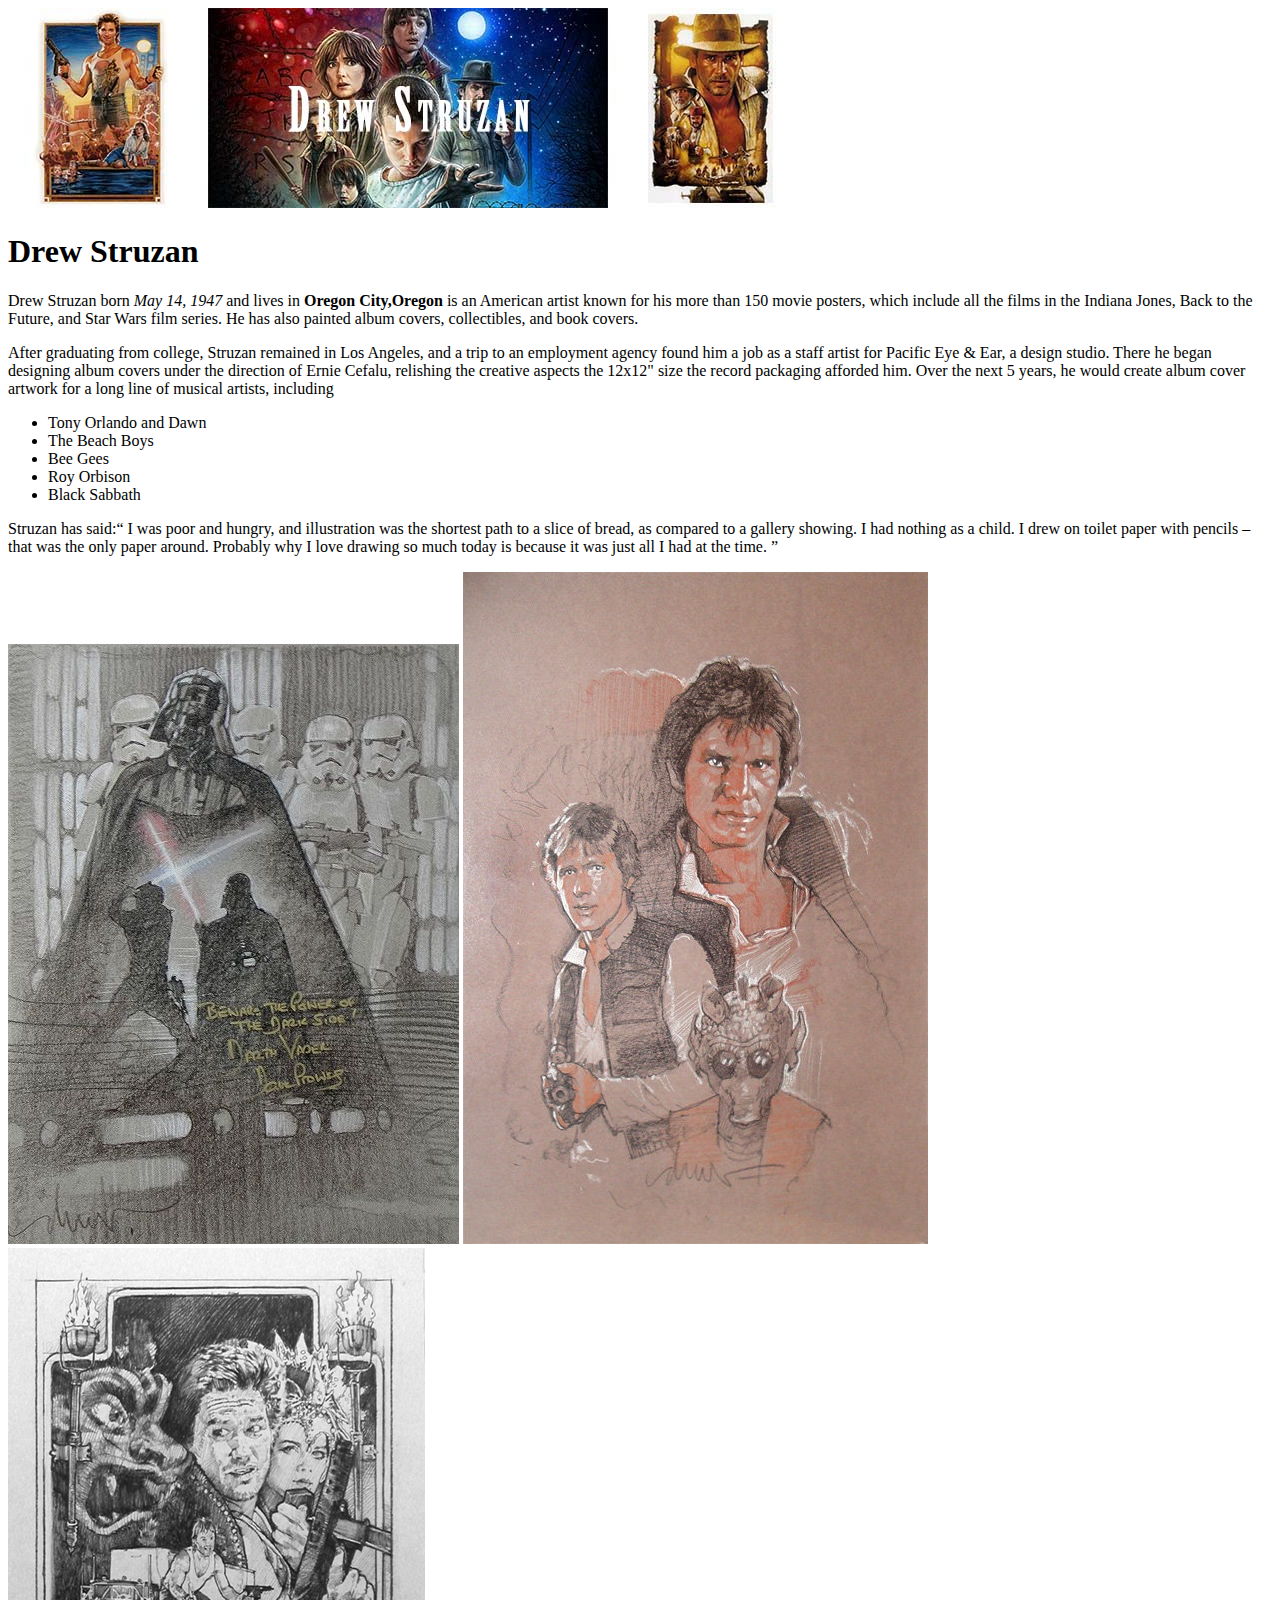
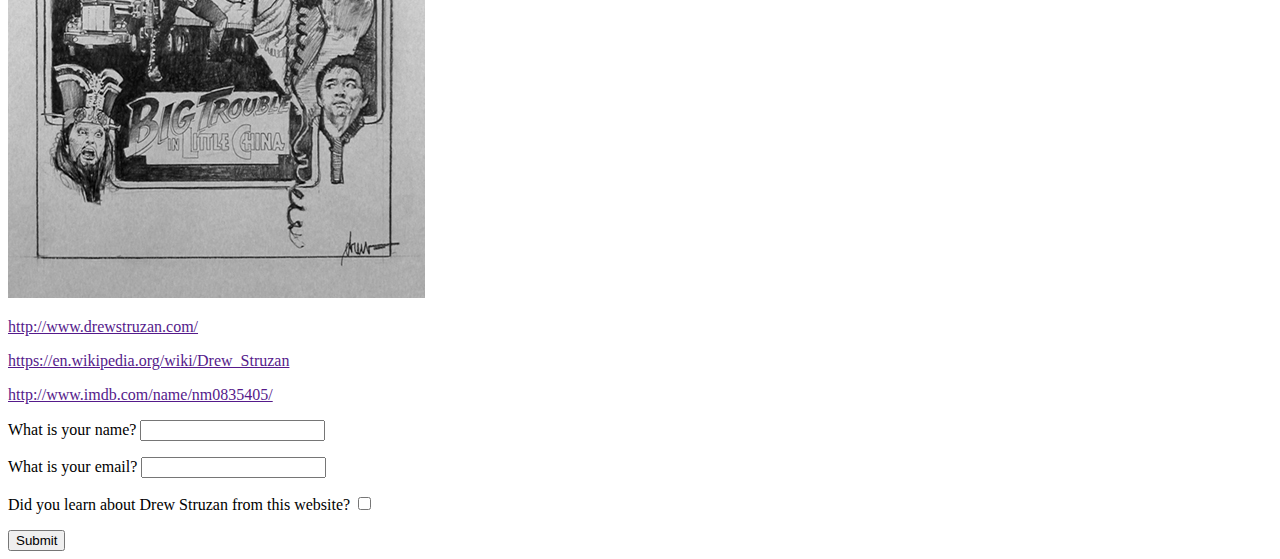
==== artisan/Berwald_DrewStruzan.html @ f1fa5279 "Upload Artisan files" ====
<!doctype html>

<html lang="en">

<head>
<meta charset="UTF-8">
<title> Drew Struzan </title>
    </head>
    <img src="drew.jpg"/>
    <body>
        <h1> Drew Struzan</h1>
        
        <article>
        <p>
            Drew Struzan born <em> May 14, 1947 </em> and lives in <strong> Oregon City,Oregon </strong> is an American artist known for his more than 150 movie posters, which include all the films in the Indiana Jones, Back to the Future, and Star Wars film series. He has also painted album covers, collectibles, and book covers. 
        </p>
        
        <p>
            
            After graduating from college, Struzan remained in Los Angeles, and a trip to an employment agency found him a job as a staff artist for Pacific Eye & Ear, a design studio. There he began designing album covers under the direction of Ernie Cefalu, relishing the creative aspects the 12x12" size the record packaging afforded him. Over the next 5 years, he would create album cover artwork for a long line of musical artists, including</p>
            <ul>
            
            
                <li>Tony Orlando and Dawn</li> <li>The Beach Boys</li> <li>Bee Gees</li> <li>Roy Orbison</li> <li>Black Sabbath</li> 
            </ul>
            
                  
        
        <p>
            Struzan has said:<q> I was poor and hungry, and illustration was the shortest path to a slice of bread, as compared to a gallery showing. I had nothing as a child. I drew on toilet paper with pencils – that was the only paper around. Probably why I love drawing so much today is because it was just all I had at the time. </q>
        </p>
        
        
       <img src= "1.jpg"/> <img src="2.jpg"/> <img src="3.jpg"/> 
            
            </article>
    </body>
     
    <footer>
    <p>
    <a href=> http://www.drewstruzan.com/ </a>
    </p>
    
    <a href=> https://en.wikipedia.org/wiki/Drew_Struzan </a> 
    
    <p>
        <a href=> http://www.imdb.com/name/nm0835405/ </a>
        
        <form>
            <p>
    What is your name? <input type="text">
            </p>
            <p>
            What is your email? <input text= "text">
            </p>
            <p>
            Did you learn about Drew Struzan from this website? <input type= "checkbox">
            </p>
            <input type= "submit">
    
    
    </form>
    </footer>
    
</html>
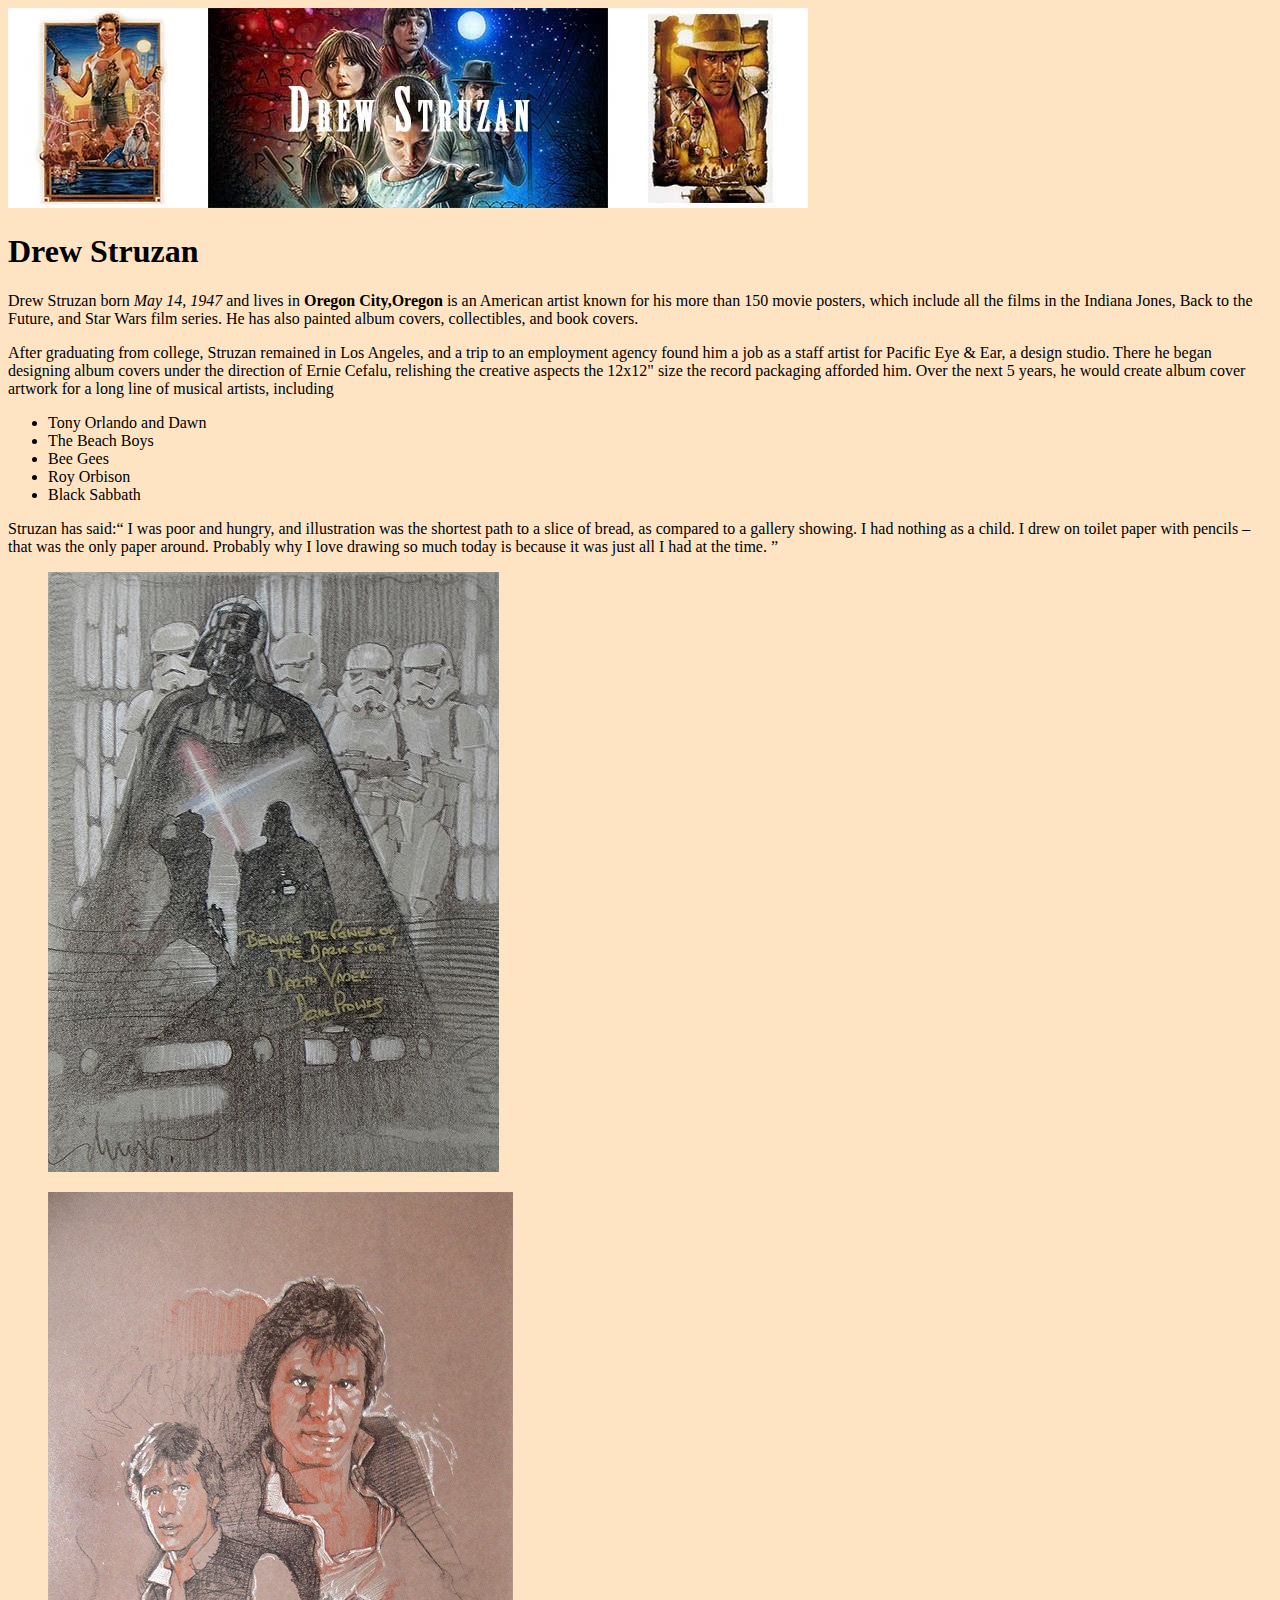
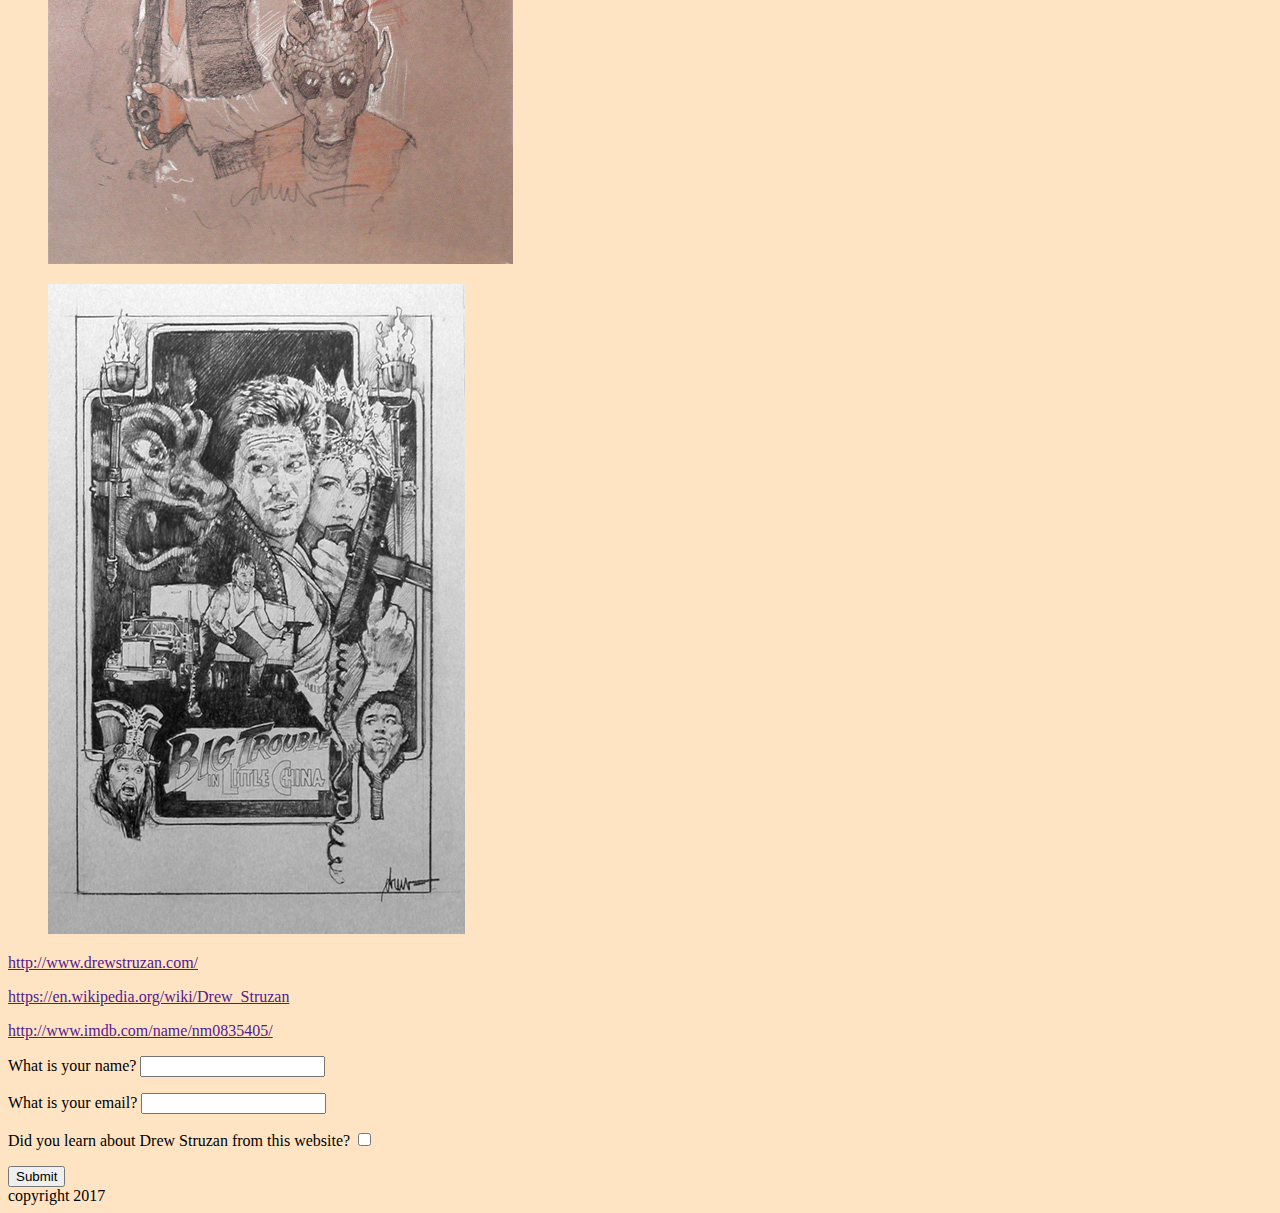
==== commit a97340cf: "New updates" ====
--- a/artisan/Berwald_DrewStruzan.html
+++ b/artisan/Berwald_DrewStruzan.html
@@ -3,14 +3,21 @@
 <html lang="en">
 
 <head>
+ <link rel="stylesheet" href="style.css">   
+    
 <meta charset="UTF-8">
 <title> Drew Struzan </title>
     </head>
-    <img src="drew.jpg"/>
     <body>
+        
+        <header>
+       <img src="drew.jpg"/>  
+        </header>
+        <main>
+        <Section>
         <h1> Drew Struzan</h1>
         
-        <article>
+        
         <p>
             Drew Struzan born <em> May 14, 1947 </em> and lives in <strong> Oregon City,Oregon </strong> is an American artist known for his more than 150 movie posters, which include all the films in the Indiana Jones, Back to the Future, and Star Wars film series. He has also painted album covers, collectibles, and book covers. 
         </p>
@@ -18,34 +25,62 @@
         <p>
             
             After graduating from college, Struzan remained in Los Angeles, and a trip to an employment agency found him a job as a staff artist for Pacific Eye & Ear, a design studio. There he began designing album covers under the direction of Ernie Cefalu, relishing the creative aspects the 12x12" size the record packaging afforded him. Over the next 5 years, he would create album cover artwork for a long line of musical artists, including</p>
+            
+            
+            
+            </Section>
+            
+            <Section>
             <ul>
             
+        
             
                 <li>Tony Orlando and Dawn</li> <li>The Beach Boys</li> <li>Bee Gees</li> <li>Roy Orbison</li> <li>Black Sabbath</li> 
             </ul>
             
-                  
+            </Section>
+            
+            <Section>
         
         <p>
             Struzan has said:<q> I was poor and hungry, and illustration was the shortest path to a slice of bread, as compared to a gallery showing. I had nothing as a child. I drew on toilet paper with pencils – that was the only paper around. Probably why I love drawing so much today is because it was just all I had at the time. </q>
         </p>
+            </Section>
+            
+            
+            
+            <Section>
         
+                <figure>
+       <img src= "1.jpg"/> 
+                </figure>
+                
+                <figure>
+                    <img src="2.jpg"/>
+                </figure>
+                
+                <figure>
+                    <img src="3.jpg"/> 
+                </figure>
+            
+            
+    
+            </article>
+   
         
-       <img src= "1.jpg"/> <img src="2.jpg"/> <img src="3.jpg"/> 
-            
-            </article>
-    </body>
-     
-    <footer>
+       <Section> 
     <p>
     <a href=> http://www.drewstruzan.com/ </a>
     </p>
-    
+    <p>
     <a href=> https://en.wikipedia.org/wiki/Drew_Struzan </a> 
-    
+           </p>
     <p>
         <a href=> http://www.imdb.com/name/nm0835405/ </a>
+           </p>
+        </Section>
         
+        <Section>
         <form>
             <p>
     What is your name? <input type="text">
@@ -58,10 +93,25 @@
             </p>
             <input type= "submit">
     
-    
+
     </form>
+        </Section>        
+      
+        
+        
+        
+        
+         <footer>
+             copyright 2017
     </footer>
     
+            
+         
+            
+            
+            
+            
+      </body>      
 </html>
         
         
--- a/artisan/style.css
+++ b/artisan/style.css
@@ -0,0 +1,7 @@
+body{ background-color: bisque;
+
+
+
+
+
+}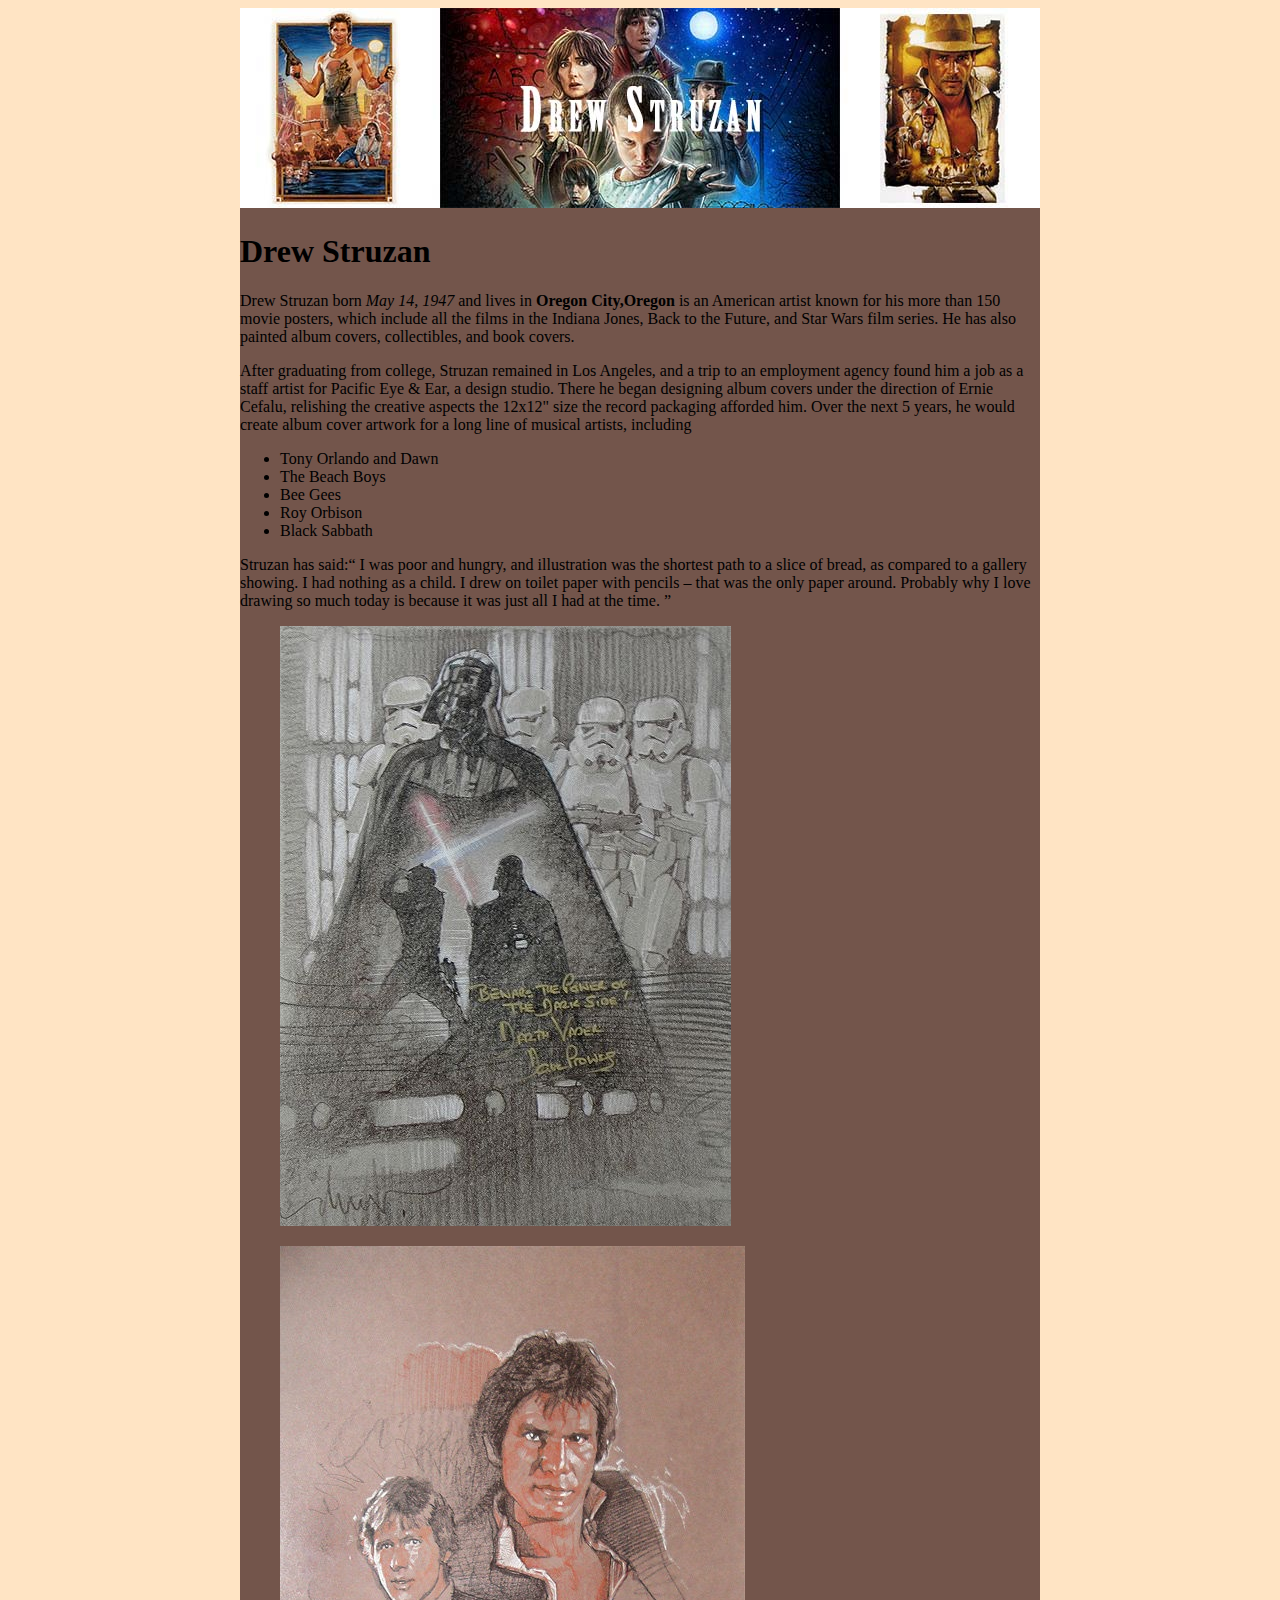
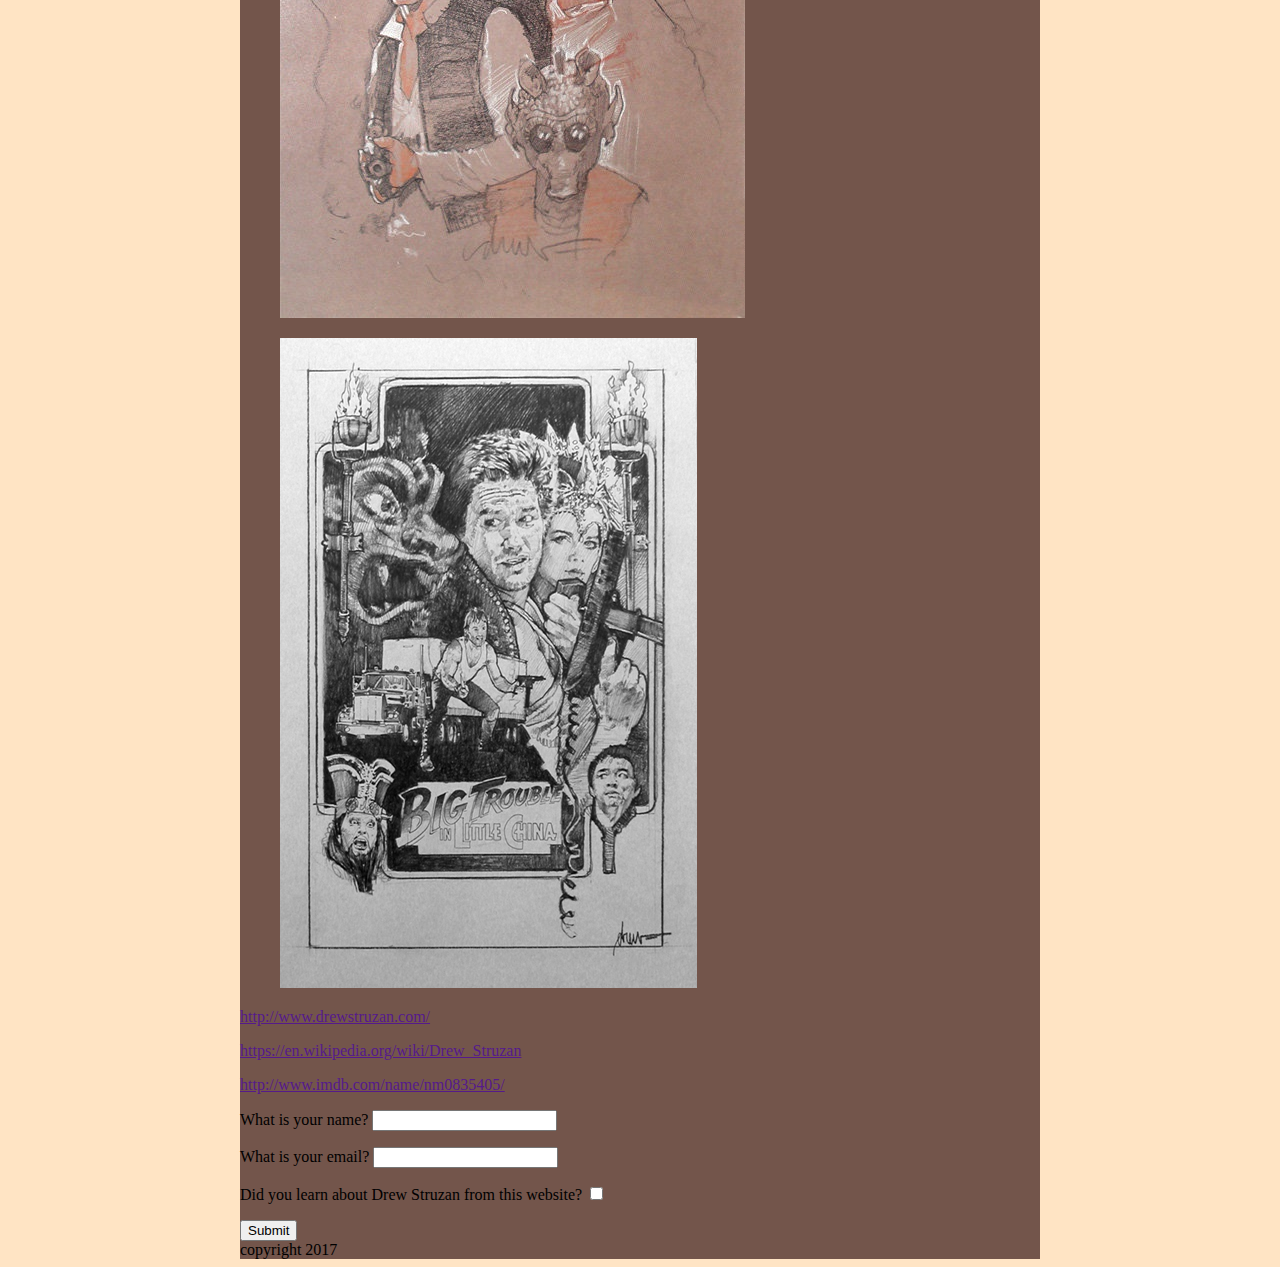
==== commit fa43f797: "new update" ====
--- a/artisan/Berwald_DrewStruzan.html
+++ b/artisan/Berwald_DrewStruzan.html
@@ -10,6 +10,7 @@
     </head>
     <body>
         
+        <div class="content">
         <header>
        <img src="drew.jpg"/>  
         </header>
@@ -65,7 +66,7 @@
             
             
     
-            </article>
+            </Section>
    
         
        <Section> 
@@ -105,9 +106,9 @@
              copyright 2017
     </footer>
     
-            
+            </main>
          
-            
+        </div>
             
             
             
--- a/artisan/style.css
+++ b/artisan/style.css
@@ -1,7 +1,4 @@
 body{ background-color: bisque;
+}
 
-
-
-
-
-}+.content{ max-width: 800px; margin: auto; background-color:#73554b; padding: 0px;}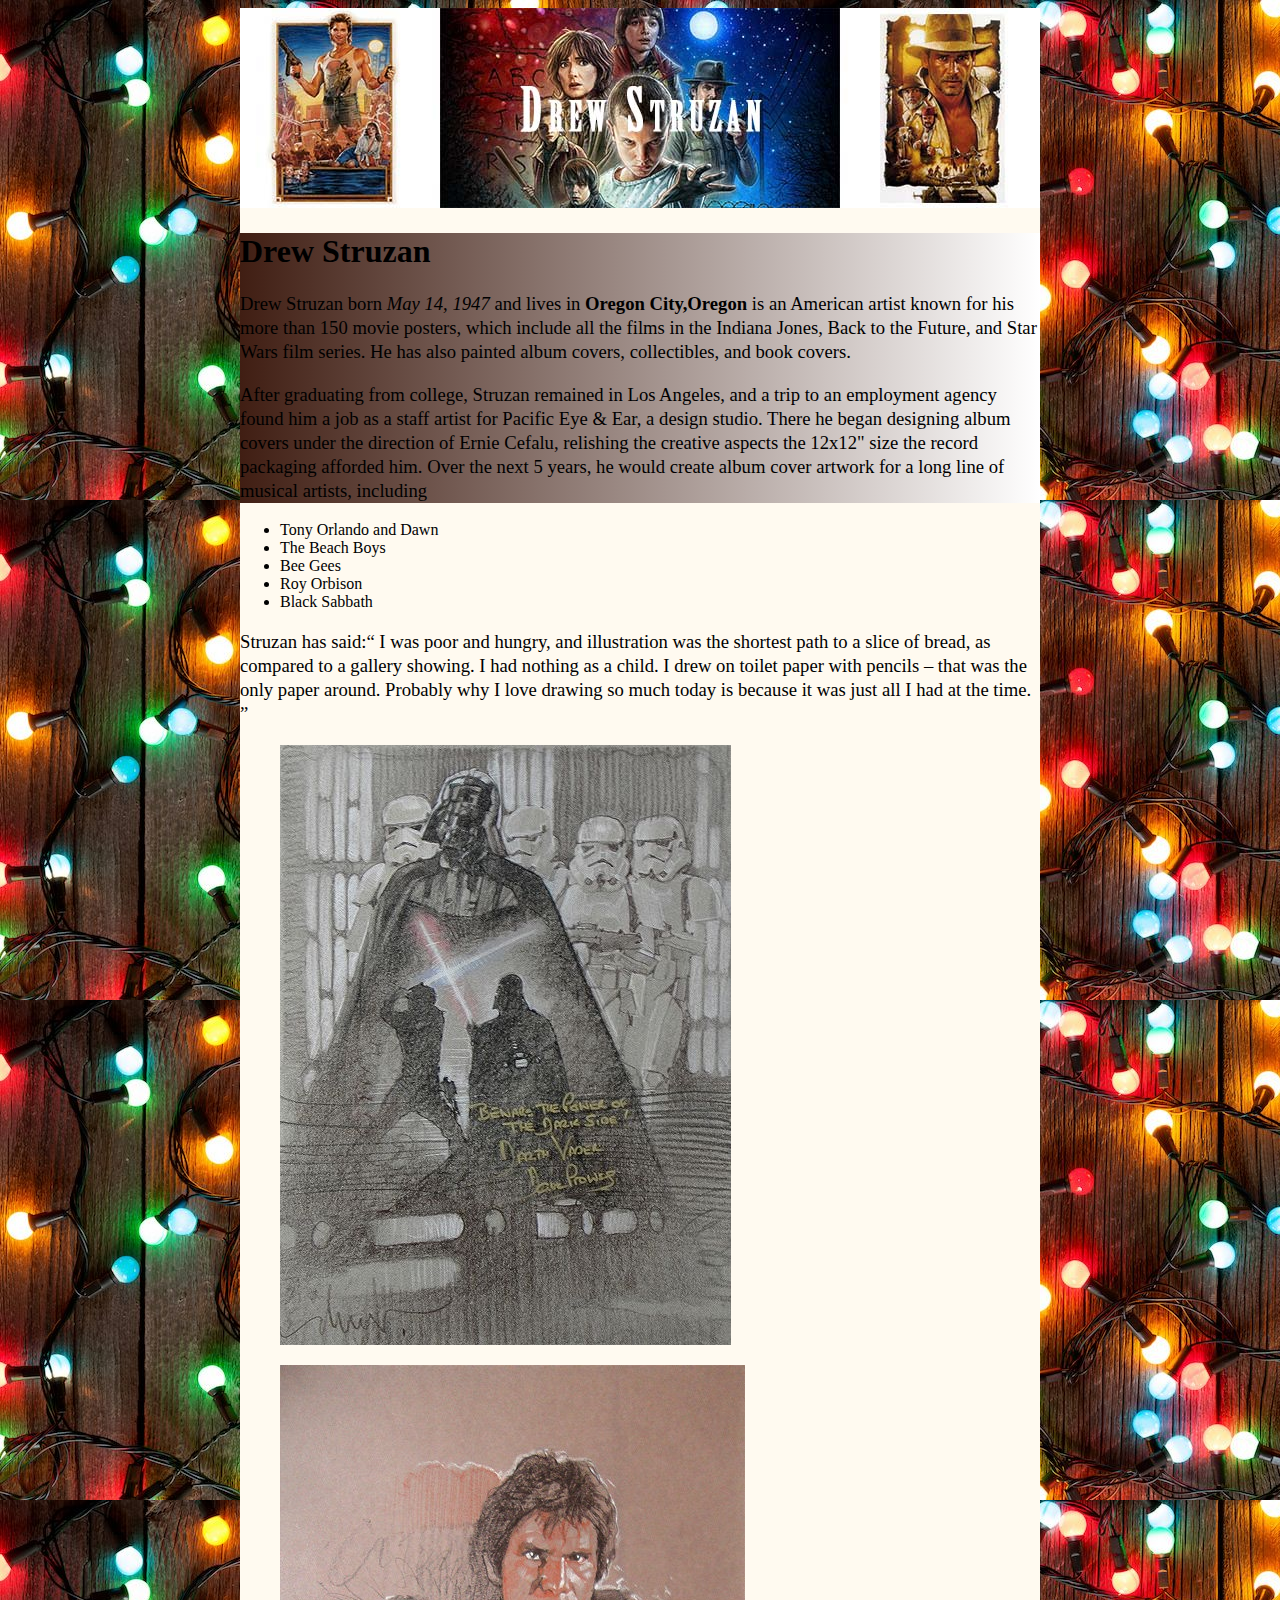
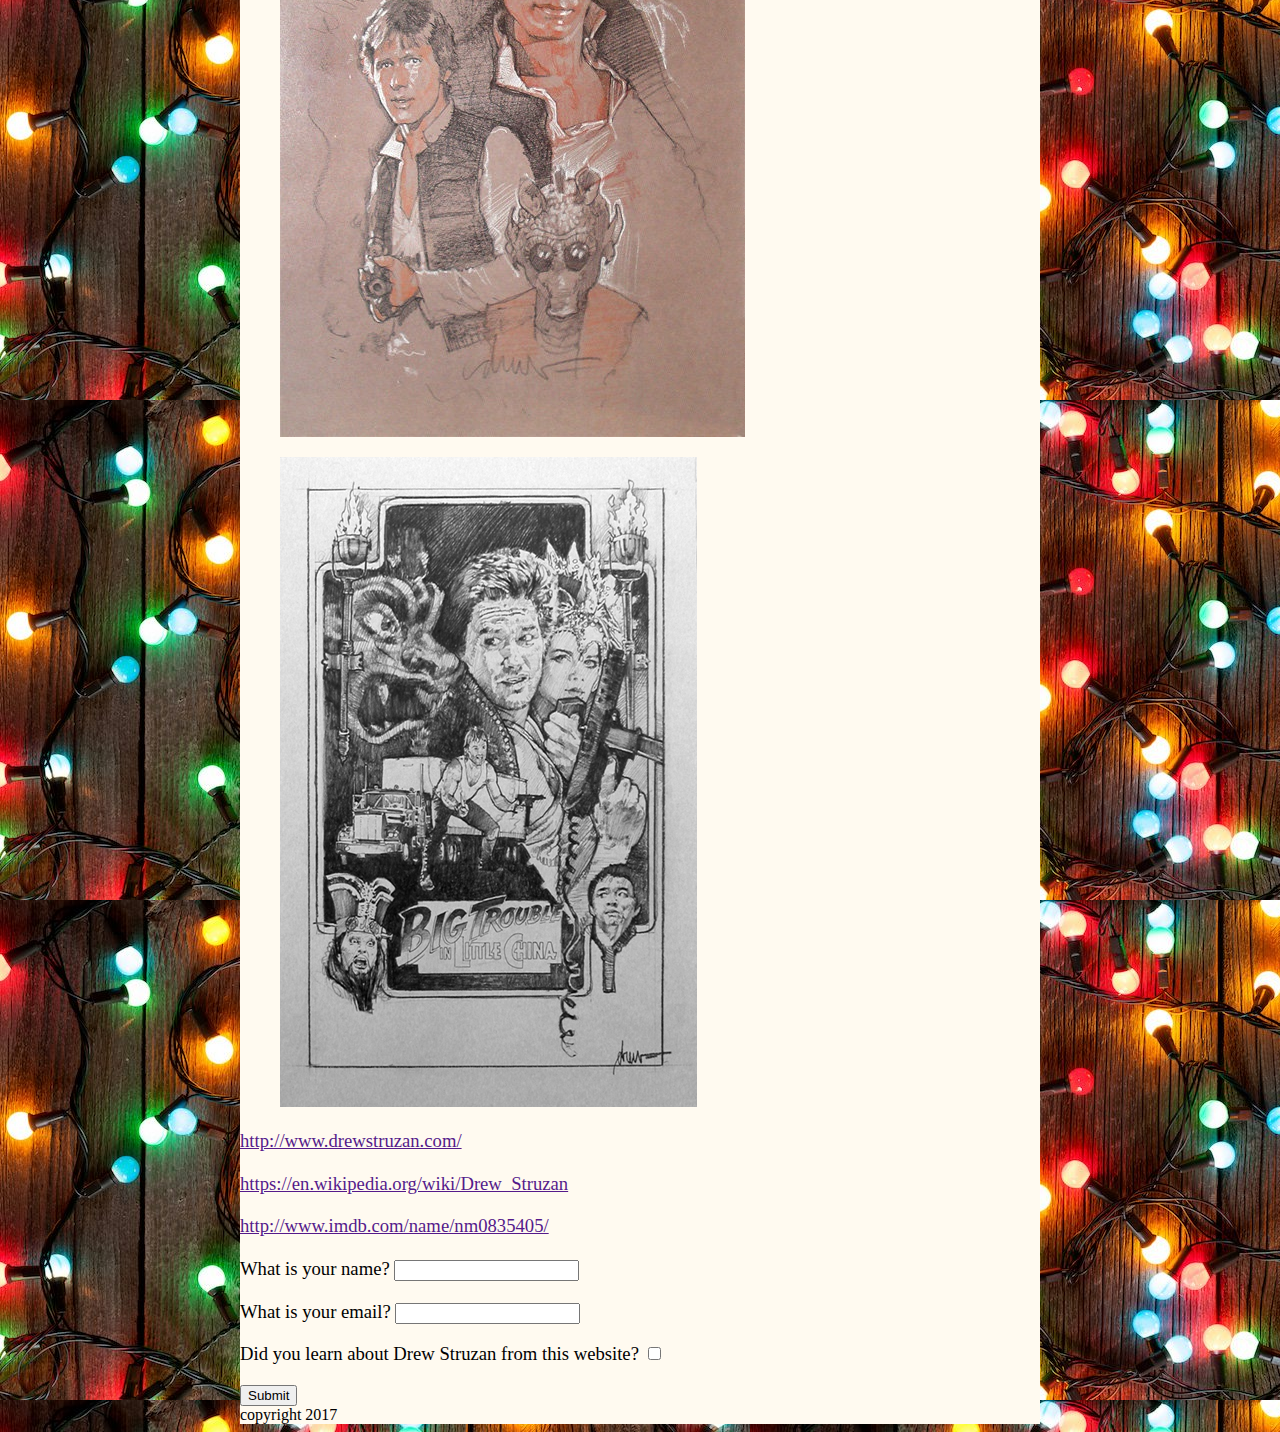
==== commit 43810e79: "Update" ====
--- a/artisan/Berwald_DrewStruzan.html
+++ b/artisan/Berwald_DrewStruzan.html
@@ -15,7 +15,7 @@
        <img src="drew.jpg"/>  
         </header>
         <main>
-        <Section>
+        <Section class="gradient">
         <h1> Drew Struzan</h1>
         
         
--- a/artisan/style.css
+++ b/artisan/style.css
@@ -1,4 +1,23 @@
 body{ background-color: bisque;
+    background-image:url(lights.jpg);
 }
 
-.content{ max-width: 800px; margin: auto; background-color:#73554b; padding: 0px;}+.content{ max-width: 800px; margin: auto; background-color:floralwhite; padding: 0px;
+
+
+}
+
+
+
+p{ font-family: Verdana;
+    font-size: 14pt;
+    line-height:18pt;
+    
+   
+}
+
+.gradient {
+background: linear-gradient(to right, #401e13, white);
+    
+    
+}